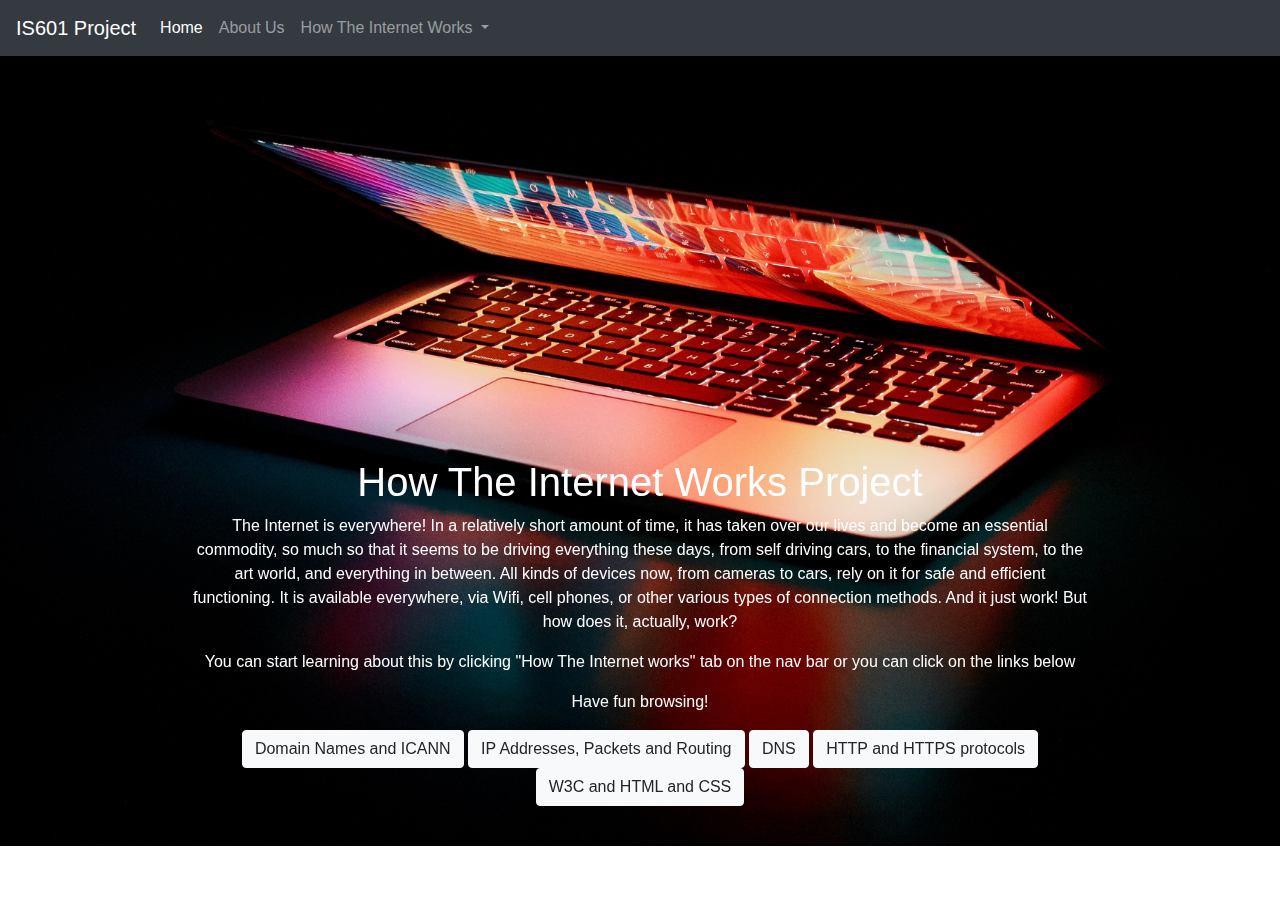
==== docs/index.html @ 9092bca6 "Merge pull request #1 from Harshitha270795/Index" ====
<!DOCTYPE html>
<html lang="en">
<head>
    <meta charset="UTF-8">
    <title>How The Internet Works</title>
    <!-- Bootstrap CSS -->
    <link rel="stylesheet" href="https://stackpath.bootstrapcdn.com/bootstrap/4.5.2/css/bootstrap.min.css"
          integrity="sha384-JcKb8q3iqJ61gNV9KGb8thSsNjpSL0n8PARn9HuZOnIxN0hoP+VmmDGMN5t9UJ0Z" crossorigin="anonymous">
    <link rel="stylesheet" href="css/bootstrap.css">
</head>
<body>

<!-- Nav Bar Code -->
<nav class="navbar navbar-expand-lg navbar-dark bg-dark">
    <a class="navbar-brand" href="index.html">IS601 Project</a>
    <button class="navbar-toggler" type="button" data-toggle="collapse" data-target="#navbarSupportedContent"
            aria-controls="navbarSupportedContent" aria-expanded="false" aria-label="Toggle navigation">
        <span class="navbar-toggler-icon"></span>
    </button>

    <div class="collapse navbar-collapse" id="navbarSupportedContent">
        <ul class="navbar-nav mr-auto">
            <li class="nav-item active">
                <a class="nav-link" href="index.html">Home</a>
            </li>
            <li>
                <a class="nav-link" href="aboutpage.html">About Us</a>
            </li>

            <li class="nav-item dropdown">
                <a class="nav-link dropdown-toggle" href="#" id="navbarDropdown2" role="button" data-toggle="dropdown"
                   aria-haspopup="true" aria-expanded="false">
                    How The Internet Works
                </a>
                <div class="dropdown-menu" aria-labelledby="navbarDropdown">
                    <a class="dropdown-item" href="Domain_Names_ICANN.html">Domain Names and ICANN</a>
                    <a class="dropdown-item" href="IP_Add_Packet_Routing.html">IP Addresses, Packets and
                        Routing</a>
                    <a class="dropdown-item" href="DNS.html">DNS</a>
                    <a class="dropdown-item" href="HTTP_HTTPS_Protocols.html">HTTP and HTTPS Protocols</a>
                    <a class="dropdown-item" href="W3C_HTML_CSS.html">W3C and HTML and CSS</a>
                </div>
            </li>
        </ul>
    </div>
</nav>


<!-- Image Carousel -->
<div id="carousel" class="carousel slide" data-ride="carousel">
    <div class="carousel-inner">
        <!-- Carousel Images -->
        <div class="carousel-item active">
            <img src="images/home.jpeg" style="height: 790px" class="d-block w-100" alt="wires">
            <div class="carousel-caption text-center">
                <h1> How The Internet Works Project</h1>
                <p> The Internet is everywhere! In a relatively short amount of time, it has taken over our lives and become an essential commodity, so much so that it seems to be driving everything these days, from self driving cars, to the financial system, to the art world, and everything in between. All kinds of devices now, from cameras to cars, rely on it for safe and efficient functioning. It is available everywhere, via Wifi, cell phones, or other various types of connection methods. And it just work! But how does it, actually, work?</p>
                <p> You can start learning about this by clicking "How The Internet works" tab on the nav bar or you can click on
                    the links below</p>
                <p> Have fun browsing!</p>
                <a class="btn btn-light" href="Domain_Names_ICANN.html" role="button">Domain Names and ICANN</a>
                <a class="btn btn-light" href="IP_Add_Packet_Routing.html" role="button">IP Addresses, Packets and Routing</a>
                <a class="btn btn-light" href="DNS.html" role="button">DNS</a>
                <a class="btn btn-light" href="HTTP_HTTPS_Protocols.html" role="button">HTTP and HTTPS protocols</a>
                <a class="btn btn-light" href="W3C_HTML_CSS.html" role="button">W3C and HTML and CSS</a>
            </div>
        </div>
    </div>
</div>
<!-- JavaScript For Home Page -->
<script language="JavaScript" type="text/javascript" src="js/bootstrap.min.js"></script>

</body>
</html>
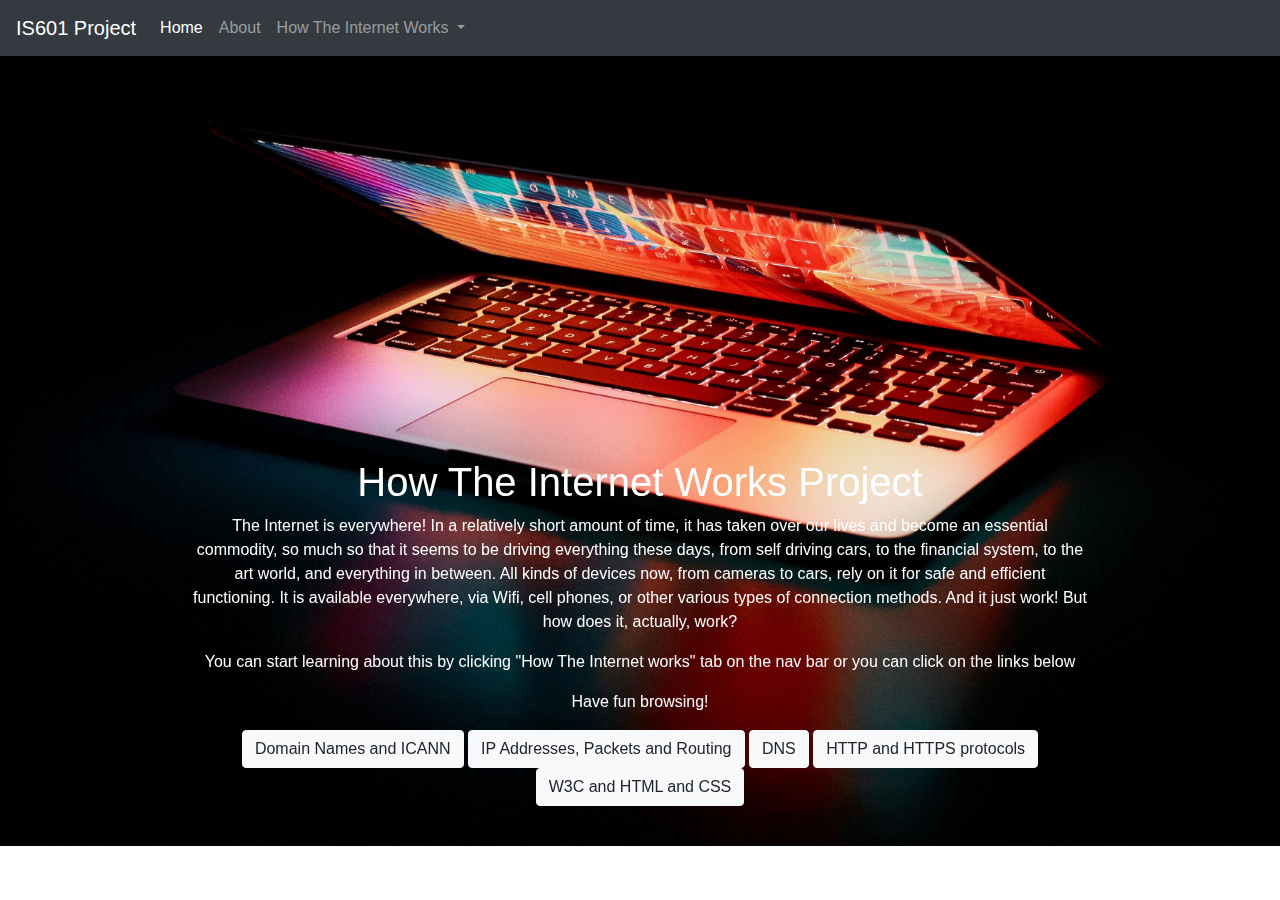
==== commit b7d19b01: "Feature:Added about.html" ====
--- a/docs/index.html
+++ b/docs/index.html
@@ -24,7 +24,7 @@
                 <a class="nav-link" href="index.html">Home</a>
             </li>
             <li>
-                <a class="nav-link" href="aboutpage.html">About Us</a>
+                <a class="nav-link" href="aboutpage.html">About</a>
             </li>
 
             <li class="nav-item dropdown">
@@ -34,8 +34,7 @@
                 </a>
                 <div class="dropdown-menu" aria-labelledby="navbarDropdown">
                     <a class="dropdown-item" href="Domain_Names_ICANN.html">Domain Names and ICANN</a>
-                    <a class="dropdown-item" href="IP_Add_Packet_Routing.html">IP Addresses, Packets and
-                        Routing</a>
+                    <a class="dropdown-item" href="IP_Add_Packet_Routing.html">IP Addresses, Packets and Routing</a>
                     <a class="dropdown-item" href="DNS.html">DNS</a>
                     <a class="dropdown-item" href="HTTP_HTTPS_Protocols.html">HTTP and HTTPS Protocols</a>
                     <a class="dropdown-item" href="W3C_HTML_CSS.html">W3C and HTML and CSS</a>
@@ -51,7 +50,7 @@
     <div class="carousel-inner">
         <!-- Carousel Images -->
         <div class="carousel-item active">
-            <img src="images/home.jpeg" style="height: 790px" class="d-block w-100" alt="wires">
+            <img src="images/home.jpeg" style="height: 790px" class="d-block w-100" alt="img">
             <div class="carousel-caption text-center">
                 <h1> How The Internet Works Project</h1>
                 <p> The Internet is everywhere! In a relatively short amount of time, it has taken over our lives and become an essential commodity, so much so that it seems to be driving everything these days, from self driving cars, to the financial system, to the art world, and everything in between. All kinds of devices now, from cameras to cars, rely on it for safe and efficient functioning. It is available everywhere, via Wifi, cell phones, or other various types of connection methods. And it just work! But how does it, actually, work?</p>
@@ -68,7 +67,15 @@
     </div>
 </div>
 <!-- JavaScript For Home Page -->
-<script language="JavaScript" type="text/javascript" src="js/bootstrap.min.js"></script>
+<script src="https://code.jquery.com/jquery-3.5.1.slim.min.js"
+        integrity="sha384-DfXdz2htPH0lsSSs5nCTpuj/zy4C+OGpamoFVy38MVBnE+IbbVYUew+OrCXaRkfj"
+        crossorigin="anonymous"></script>
+<script src="https://cdn.jsdelivr.net/npm/popper.js@1.16.1/dist/umd/popper.min.js"
+        integrity="sha384-9/reFTGAW83EW2RDu2S0VKaIzap3H66lZH81PoYlFhbGU+6BZp6G7niu735Sk7lN"
+        crossorigin="anonymous"></script>
+<script src="https://stackpath.bootstrapcdn.com/bootstrap/4.5.2/js/bootstrap.min.js"
+        integrity="sha384-B4gt1jrGC7Jh4AgTPSdUtOBvfO8shuf57BaghqFfPlYxofvL8/KUEfYiJOMMV+rV"
+        crossorigin="anonymous"></script>
 
 </body>
 </html>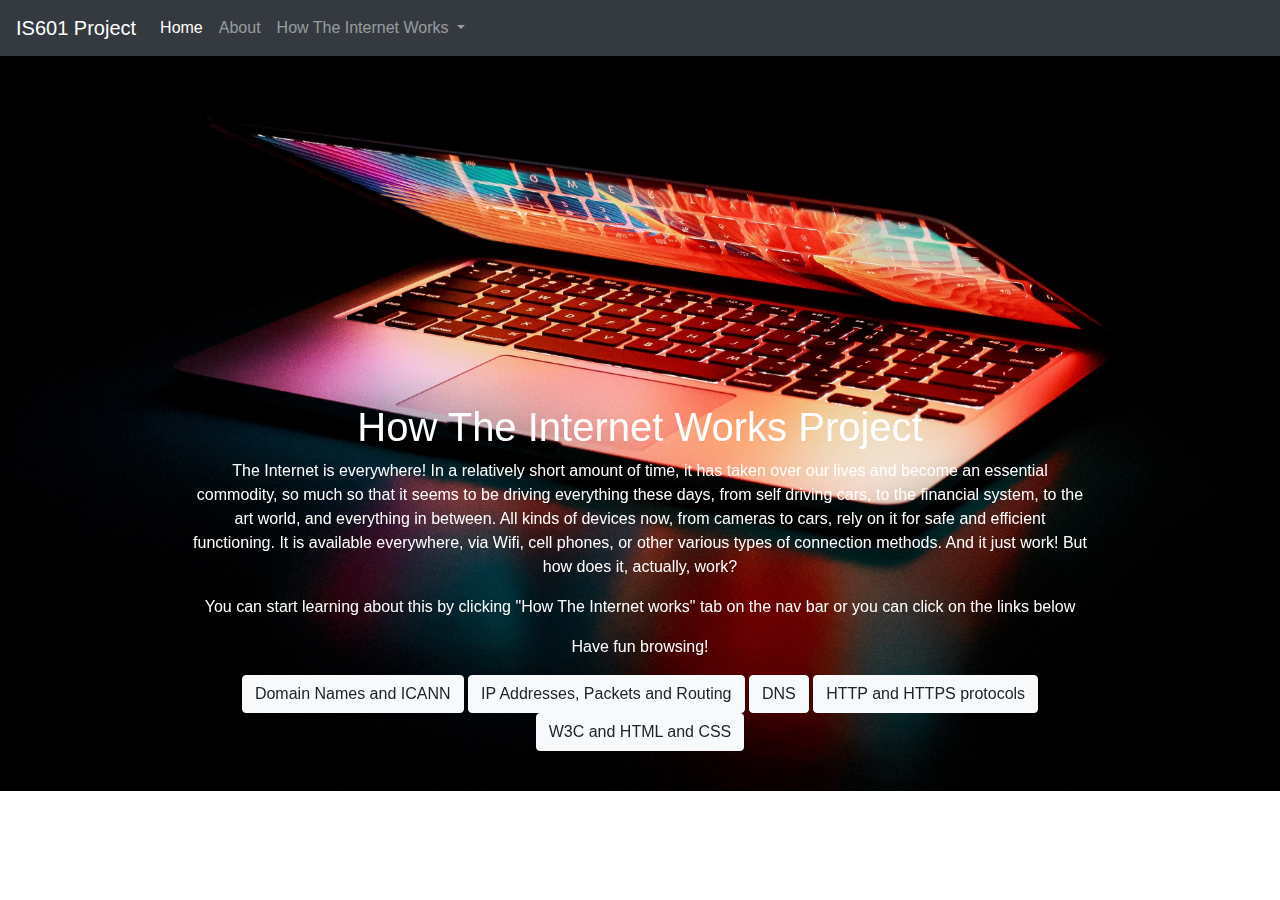
==== commit 4b9f971b: "Bug:Changed the alignment of the pic in the index page" ====
--- a/docs/index.html
+++ b/docs/index.html
@@ -50,7 +50,7 @@
     <div class="carousel-inner">
         <!-- Carousel Images -->
         <div class="carousel-item active">
-            <img src="images/home.jpeg" style="height: 790px" class="d-block w-100" alt="img">
+            <img src="images/home.jpeg" style="height: 735px" class="d-block w-100" alt="img">
             <div class="carousel-caption text-center">
                 <h1> How The Internet Works Project</h1>
                 <p> The Internet is everywhere! In a relatively short amount of time, it has taken over our lives and become an essential commodity, so much so that it seems to be driving everything these days, from self driving cars, to the financial system, to the art world, and everything in between. All kinds of devices now, from cameras to cars, rely on it for safe and efficient functioning. It is available everywhere, via Wifi, cell phones, or other various types of connection methods. And it just work! But how does it, actually, work?</p>
